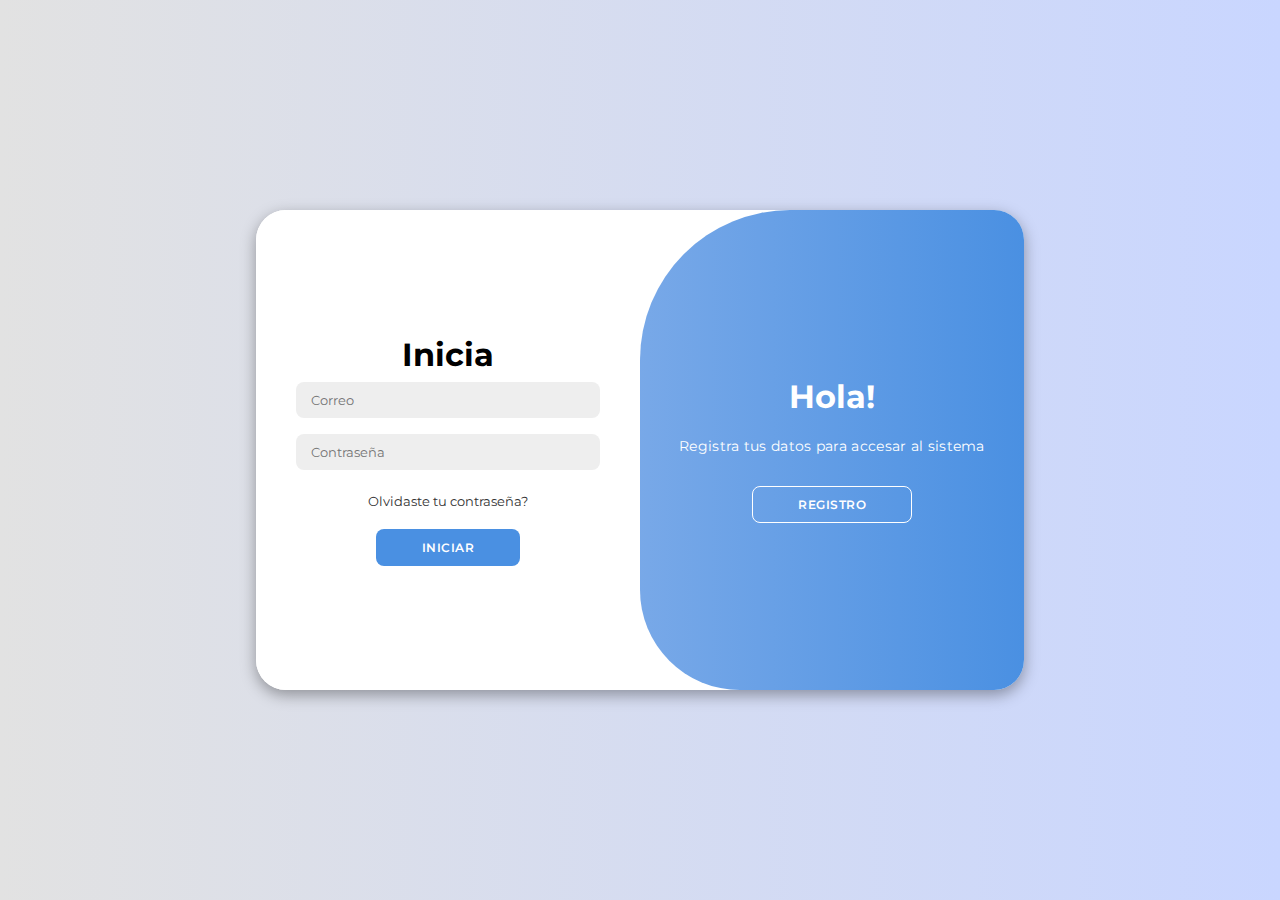
==== login/index.html @ b2a9c9bd "creacion login" ====
<!DOCTYPE html>
<html lang="en">

<head>
    <meta charset="UTF-8">
    <meta name="viewport" content="width=device-width, initial-scale=1.0">
    <link rel="stylesheet" href="https://cdnjs.cloudflare.com/ajax/libs/font-awesome/6.4.2/css/all.min.css">
    <link rel="stylesheet" href="style.css">
    <title>Login</title>
</head>

<body>

    <div class="container" id="container">
        <div class="form-container sign-up">
            <form>
                <h1>Crear Cuenta</h1>
                <input type="text" placeholder="Nombre">
                <input type="email" placeholder="Correo">
                <input type="password" placeholder="Contraseña">
                <button>Registrar</button>
            </form>
        </div>
        <div class="form-container sign-in">
            <form>
                <h1>Inicia</h1>
                <input type="email" placeholder="Correo">
                <input type="password" placeholder="Contraseña">
                <a href="#">Olvidaste tu contraseña?</a>
                <button>Iniciar</button>
            </form>
        </div>
        <div class="toggle-container">
            <div class="toggle">
                <div class="toggle-panel toggle-left">
                    <h1>Bienvenido!</h1>
                    <p>Inserta tus datos para Iniciar</p>
                    <button class="hidden" id="login">Ingresar</button>
                </div>
                <div class="toggle-panel toggle-right">
                    <h1>Hola!</h1>
                    <p>Registra tus datos para accesar al sistema</p>
                    <button class="hidden" id="register">Registro</button>
                </div>
            </div>
        </div>
    </div>

    <script src="script.js"></script>
</body>

</html>
---- login/style.css ----
@import url('https://fonts.googleapis.com/css2?family=Montserrat:wght@300;400;500;600;700&display=swap');

*{
    margin: 0;
    padding: 0;
    box-sizing: border-box;
    font-family: 'Montserrat', sans-serif;
}

body{
    background-color: #c9d6ff;
    background: linear-gradient(to right, #e2e2e2, #c9d6ff);
    display: flex;
    align-items: center;
    justify-content: center;
    flex-direction: column;
    height: 100vh;
}

.container{
    background-color: #fff;
    border-radius: 30px;
    box-shadow: 0 5px 15px rgba(0, 0, 0, 0.35);
    position: relative;
    overflow: hidden;
    width: 768px;
    max-width: 100%;
    min-height: 480px;
}

.container p{
    font-size: 14px;
    line-height: 20px;
    letter-spacing: 0.3px;
    margin: 20px 0;
}

.container span{
    font-size: 12px;
}

.container a{
    color: #333;
    font-size: 13px;
    text-decoration: none;
    margin: 15px 0 10px;
}

.container button{
    background-color: #4a90e2;
    color: #fff;
    font-size: 12px;
    padding: 10px 45px;
    border: 1px solid transparent;
    border-radius: 8px;
    font-weight: 600;
    letter-spacing: 0.5px;
    text-transform: uppercase;
    margin-top: 10px;
    cursor: pointer;
}

.container button.hidden{
    background-color: transparent;
    border-color: #fff;
}

.container form{
    background-color: #fff;
    display: flex;
    align-items: center;
    justify-content: center;
    flex-direction: column;
    padding: 0 40px;
    height: 100%;
}

.container input{
    background-color: #eee;
    border: none;
    margin: 8px 0;
    padding: 10px 15px;
    font-size: 13px;
    border-radius: 8px;
    width: 100%;
    outline: none;
}

.form-container{
    position: absolute;
    top: 0;
    height: 100%;
    transition: all 0.6s ease-in-out;
}

.sign-in{
    left: 0;
    width: 50%;
    z-index: 2;
}

.container.active .sign-in{
    transform: translateX(100%);
}

.sign-up{
    left: 0;
    width: 50%;
    opacity: 0;
    z-index: 1;
}

.container.active .sign-up{
    transform: translateX(100%);
    opacity: 1;
    z-index: 5;
    animation: move 0.6s;
}

@keyframes move{
    0%, 49.99%{
        opacity: 0;
        z-index: 1;
    }
    50%, 100%{
        opacity: 1;
        z-index: 5;
    }
}

.social-icons{
    margin: 20px 0;
}

.social-icons a{
    border: 1px solid #ccc;
    border-radius: 20%;
    display: inline-flex;
    justify-content: center;
    align-items: center;
    margin: 0 3px;
    width: 40px;
    height: 40px;
}

.toggle-container{
    position: absolute;
    top: 0;
    left: 50%;
    width: 50%;
    height: 100%;
    overflow: hidden;
    transition: all 0.6s ease-in-out;
    border-radius: 150px 0 0 100px;
    z-index: 1000;
}

.container.active .toggle-container{
    transform: translateX(-100%);
    border-radius: 0 150px 100px 0;
}

.toggle{
    background-color: #4a90e2;
    height: 100%;
    background: linear-gradient(to right, #a6c1ee, #4a90e2);
    color: #fff;
    position: relative;
    left: -100%;
    height: 100%;
    width: 200%;
    transform: translateX(0);
    transition: all 0.6s ease-in-out;
}

.container.active .toggle{
    transform: translateX(50%);
}

.toggle-panel{
    position: absolute;
    width: 50%;
    height: 100%;
    display: flex;
    align-items: center;
    justify-content: center;
    flex-direction: column;
    padding: 0 30px;
    text-align: center;
    top: 0;
    transform: translateX(0);
    transition: all 0.6s ease-in-out;
}

.toggle-left{
    transform: translateX(-200%);
}

.container.active .toggle-left{
    transform: translateX(0);
}

.toggle-right{
    right: 0;
    transform: translateX(0);
}

.container.active .toggle-right{
    transform: translateX(200%);
}
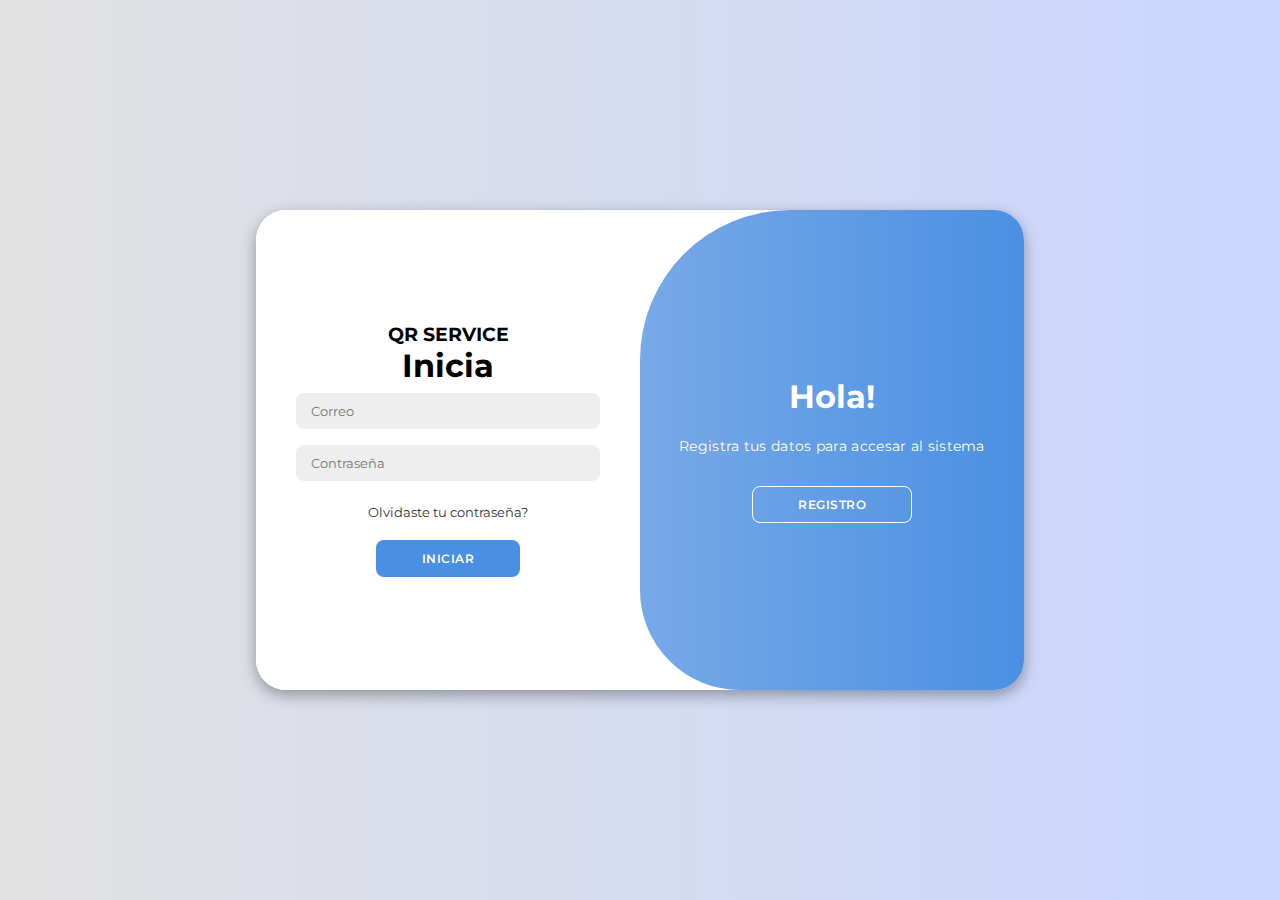
==== commit 98e734b6: "login funcional" ====
--- a/login/index.html
+++ b/login/index.html
@@ -14,19 +14,21 @@
     <div class="container" id="container">
         <div class="form-container sign-up">
             <form>
+                <h3>QR SERVICE</h3>
                 <h1>Crear Cuenta</h1>
                 <input type="text" placeholder="Nombre">
-                <input type="email" placeholder="Correo">
+            
                 <input type="password" placeholder="Contraseña">
                 <button>Registrar</button>
             </form>
         </div>
         <div class="form-container sign-in">
             <form>
+                <h3>QR SERVICE</h3>
                 <h1>Inicia</h1>
                 <input type="email" placeholder="Correo">
                 <input type="password" placeholder="Contraseña">
-                <a href="#">Olvidaste tu contraseña?</a>
+                <a href="#" id="forgot-password">Olvidaste tu contraseña?</a>
                 <button>Iniciar</button>
             </form>
         </div>
